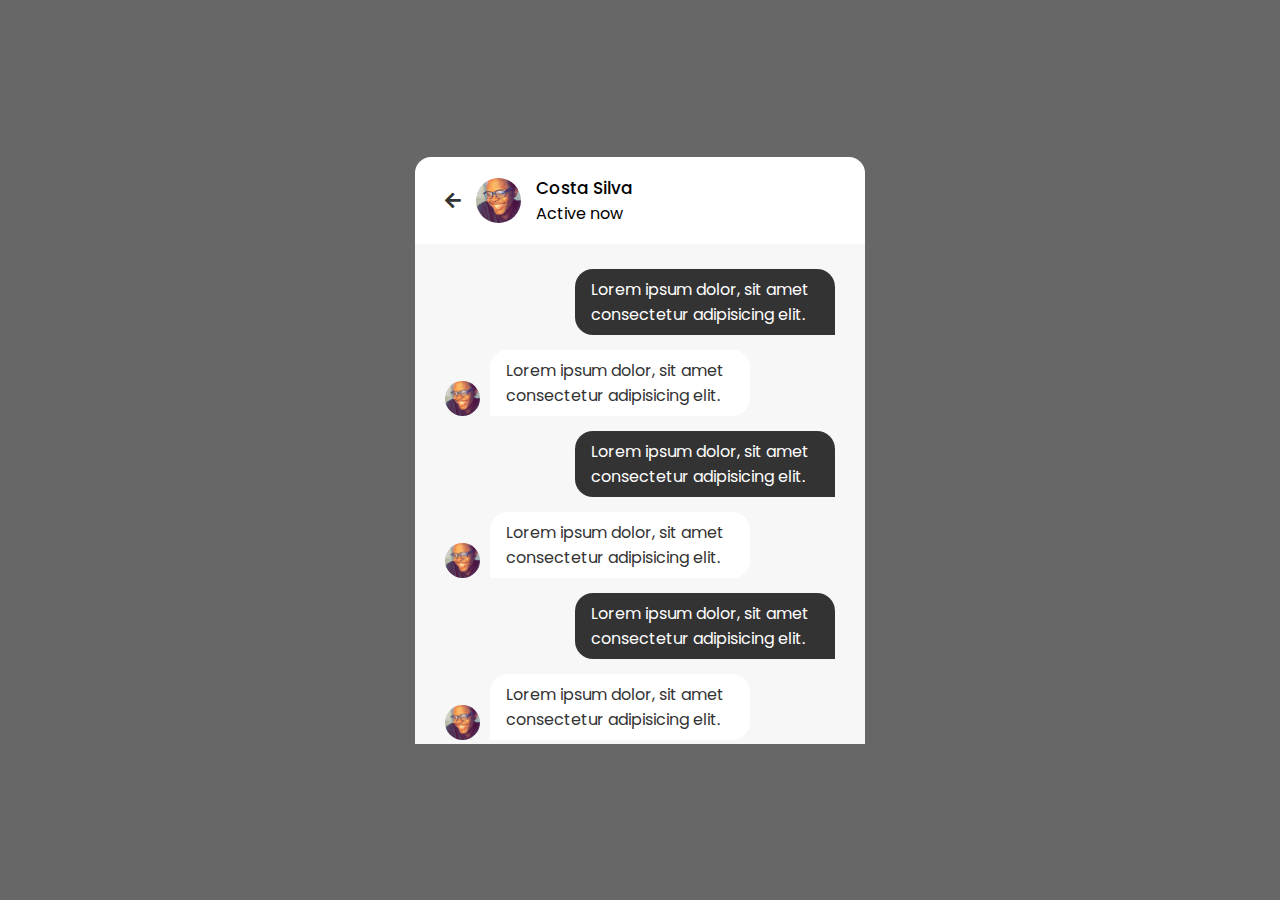
==== chat.html @ 8da9120f "Creating Chat Area Page (HTML)" ====
<!DOCTYPE html>
<html lang="pt">
<head>
    <meta charset="UTF-8">
    <meta http-equiv="X-UA-Compatible" content="IE=edge">
    <meta name="viewport" content="width=device-width, initial-scale=1.0">
     <!-- aqui temos o titulo da app que sera visto na barra de navegação do browser. -->
    <title> Real Time WebChat  </title>
    <!-- esta aqui em baixo a conecção com a os estilos css.  -->
    <link rel="stylesheet" href="./style/style.css">
     <!-- temos aqui abaixo uma fonte awesome que serve para dar um detalhe mais estetico a app, 
        e sera usado ao longo de todo o projecto.  -->
    <link rel="stylesheet" href="https://cdnjs.cloudflare.com/ajax/libs/font-awesome/5.15.2/css/all.min.css"/>
</head>
<body>
<div class="wrapper">
<section class="chat-area">
    <header>
        <a href="#" class="back-icon"><i class="fas fa-arrow-left"></i></a>
        <img src="IMG-3633.jpg" alt="">
        <div class="details">
            <span>Costa Silva</span>
            <p>Active now</p>
        </div>
    </header>
    <div class="chat-box">
        <div class="chat outgoing">
            <div class="details">
                <p>Lorem ipsum dolor, sit amet consectetur adipisicing elit.</p>
            </div>
        </div>
        <div class="chat incoming">
            <img src="IMG-3633.jpg" alt="">
            <div class="details">
                <p>Lorem ipsum dolor, sit amet consectetur adipisicing elit.</p>
            </div>
        </div>
        <div class="chat outgoing">
            <div class="details">
                <p>Lorem ipsum dolor, sit amet consectetur adipisicing elit.</p>
            </div>
        </div>
        <div class="chat incoming">
            <img src="IMG-3633.jpg" alt="">
            <div class="details">
                <p>Lorem ipsum dolor, sit amet consectetur adipisicing elit.</p>
            </div>
        </div>
        <div class="chat outgoing">
            <div class="details">
                <p>Lorem ipsum dolor, sit amet consectetur adipisicing elit.</p>
            </div>
        </div>
        <div class="chat incoming">
            <img src="IMG-3633.jpg" alt="">
            <div class="details">
                <p>Lorem ipsum dolor, sit amet consectetur adipisicing elit.</p>
            </div>
        </div>
        <div class="chat outgoing">
            <div class="details">
                <p>Lorem ipsum dolor, sit amet consectetur adipisicing elit.</p>
            </div>
        </div>
        <div class="chat incoming">
            <img src="IMG-3633.jpg" alt="">
            <div class="details">
                <p>Lorem ipsum dolor, sit amet consectetur adipisicing elit.</p>
            </div>
        </div>
        <div class="chat outgoing">
            <div class="details">
                <p>Lorem ipsum dolor, sit amet consectetur adipisicing elit.</p>
            </div>
        </div>
        <div class="chat incoming">
            <img src="IMG-3633.jpg" alt="">
            <div class="details">
                <p>Lorem ipsum dolor, sit amet consectetur adipisicing elit.</p>
            </div>
        </div>
    </div>
    
</section>   
</div>

</body>
</html>
---- style/style.css ----
/* começamos por importar uma fonte do google fontes, tipos de letra para estilização.  */
@import url('https://fonts.googleapis.com/css2?family=Poppins:wght@200;300;400;500;600;700&display=swap');
/* aqui temos ajustes iniciais da pagina de css alinhamentos e anulação de qualquer espaçamento já existente na pagina. */
*{
    margin: 0;
    padding: 0;
    box-sizing: border-box;
    text-decoration: none;
    font-family: 'Poppins', sans-serif;
}
/* aqui no nosso body temos centralização do corpo, e definição de uma cor de fundo. */
body{
    display: flex;
    align-items: center;
    justify-content: center;
    min-height: 100vh;
    /*background: #f7f7f7; */
    background: #676767;
}
/* wrapper recebe a estilização do espaço central de cadastro e muito mais ou 
seja é aqui nesta divi que conseguimos centralizar o nosso formulario. */
.wrapper{
    background: #fff;
    width: 450px;
    border-radius: 16px;
    box-shadow: 0 0 128px 0 rba(0,0,0,0.1),
                0 32px 64px -48px rgba(0, 0, 0, 0.5);
}
/*codigo css do formulario de incrição  */
.form{
    padding: 25px 30px;
}
/* cabeçalho do formulario. */
.form header{
    font-size: 25px;
    font-weight: 600;
    padding-bottom: 10px;
    border-bottom: 1px solid #e6e6e6;
}
.form form{
    margin: 20px 0;
}
/* formatação da classe erro-txt */
.form form .erro-txt{
    color: #721c24;
    background: #f8d7da;
    padding: 8px 10px;
    text-align: center;
    border-radius: 5px;
    margin-bottom: 10px;
    border: 1px solid #f5c6cb;
}
.form form .name-details{
    display: flex;
}
.form form .name-details .field:first-child{
    margin-right: 10px;
}
.form form .name-details .field:last-child{
    margin-left: 10px;
}
.form form .field{
    display: flex;
    position: relative;
    flex-direction: column;
    margin-bottom: 10px;
}
.form form .field label{
    margin-bottom: 2px;
}
.form form .field input{
    outline: none;
}
.form form .input input{
    height: 40px;
    width: 100%;
    font-size: 16px;
    padding: 0 10px;
    border: 1px solid #ccc;
    border-radius: 5px;
}
.form form .image input{
    font-size: 17px;
}
.form form .button input{
    margin-top: 13px;
    height: 45px;
    border: none;
    font-size: 17px;
    font-weight: 400;
    background: #333;
    color: #fff;
    border-radius: 5px;
    cursor: pointer;
}
/* formatação do campo field. */
.form form .field i{
    position: absolute;
    right: 15px;
    color: #ccc;
    top: 70%;
    transform: translateY(-50%);
    cursor: pointer;
}
/* formatação do link */
.form .link{
    text-align: center;
    margin: 10px 0;
    font-size: 17px;
}
.form .link a{
    color: #333;
}
.form .link a:hover{
    text-decoration: underline;
}
.users{
    padding: 25px 30px;
}
.users header,
.users-list a{
    display: flex;
    align-items: center;
    padding-bottom: 20px;
    justify-content: space-between;
    border-bottom: 1px solid #e6e6e6;
}
.wrapper img{
    object-fit: cover;
    border-radius: 50%;
}
:is(.users, .users-list) .content{
    display: flex;
    align-items: center;
}
.users header .content img{
    height: 50px;
    width: 50px;
}
:is(.users, .users-list) .details{
    color: #000;
    margin-left: 15px;
}
:is(.users, .users-list) .details span{
    font-size: 18px;
    font-weight: 500;
}
.users header .logout{
    color: #fff;
    font-size: 17px;
    padding: 7px 15px;
    background: #333;
    border-radius: 5px;
}
.users .search{
    margin: 20px 0;
    display: flex;
    position: relative;
    align-items: center;
    justify-content: space-between;
}
.users .search .text{
    font-size: 18px;
}
.users .search input{
    position: absolute;
    height: 42px;
    width: calc(100% - 50px);
    border: 1px solid #ccc;
    padding: 0 13px;
    font-size: 16px;
    border-radius: 5px 0 0 5px;
    outline: none;
}
.users .search button{
    width: 47px;
    height: 42px;
    border: none;
    outline: none;
    color: #fff;
    background: #333;
    cursor: pointer;
    font-size: 17px;
    border-radius: 0 5px 5px 0;
}
.users-list{
    max-height: 350px;
    overflow-y: auto;
}
:is(.users-list, .chat-box)::-webkit-scrollbar{
    width: 0px;
}
.users-list a{
    margin-bottom: 15px;
    page-break-after: 10px;
    padding-right: 15px;
    border-bottom-color: #f1f1f1;
}
.users-list a:last-child{
    border: none;
    margin-bottom: 0px;
}
.users-list a .content img{
    height: 40px;
    width: 40px;
}
.users-list a .content p{
    color: #676767;
}
.users-list a .status-dot{
    font-size: 12px;
    color: #468669;
}
/* we'll use this class name in php to show offline status */
.users-list a .status-dot.offline{
    color: #ccc;
}
/* Creating Chat Area Page (HTML) */
.chat-area header{
    display: flex;
    align-items: center;
    padding: 18px 30px;
}
.chat-area header .back-icon{
    font-size: 18px;
    color: #333;
}
.chat-area header img{
    height: 45px;
    width: 45px;
    margin: 0 15px;
}
.chat-area header span{
    font-size: 17px;
    font-weight: 500;
}
.chat-box{
    height: 500px;
    overflow-y: auto;
    background: #f7f7f7;
    padding: 10px 30px 20px 30px;
    box-shadow: inset 0 32px 32px -32px rgb(0, 0, 0 / 5%),
                inset 0 -32px 32px -32px rgb(0, 0, 0 / 5%);
}
.chat-box .chat{
    margin: 15px 0;
}
.chat-box .chat p{
    word-wrap: break-word;
    padding: 8px 16px;
    box-shadow: inset 0 0 32px rgb(0, 0, 0 / 8%),
                inset 0 16px 16px -16px rgb(0, 0, 0 / 10%);
}
.chat-box .outgoing{
    display: flex;
}
.outgoing .details{
    margin-left: auto;
    max-width: calc(100% - 130px);
}
.outgoing .details p{
    background: #333;
    color: #fff;
    border-radius: 18px 18px 0 18px;
}
.chat-box .incoming{
    display: flex;
    align-items: flex-end;
} 
.chat-box .incoming img{
    height: 35px;
    width: 35px;
}
.incoming .details{
    margin-left: 10px;
    margin-right: auto;
    max-width: calc(100% - 130px);
}
.incoming .details p{
    color: #333;
    background: #fff;
    border-radius: 18px 18px 18px 0;
}
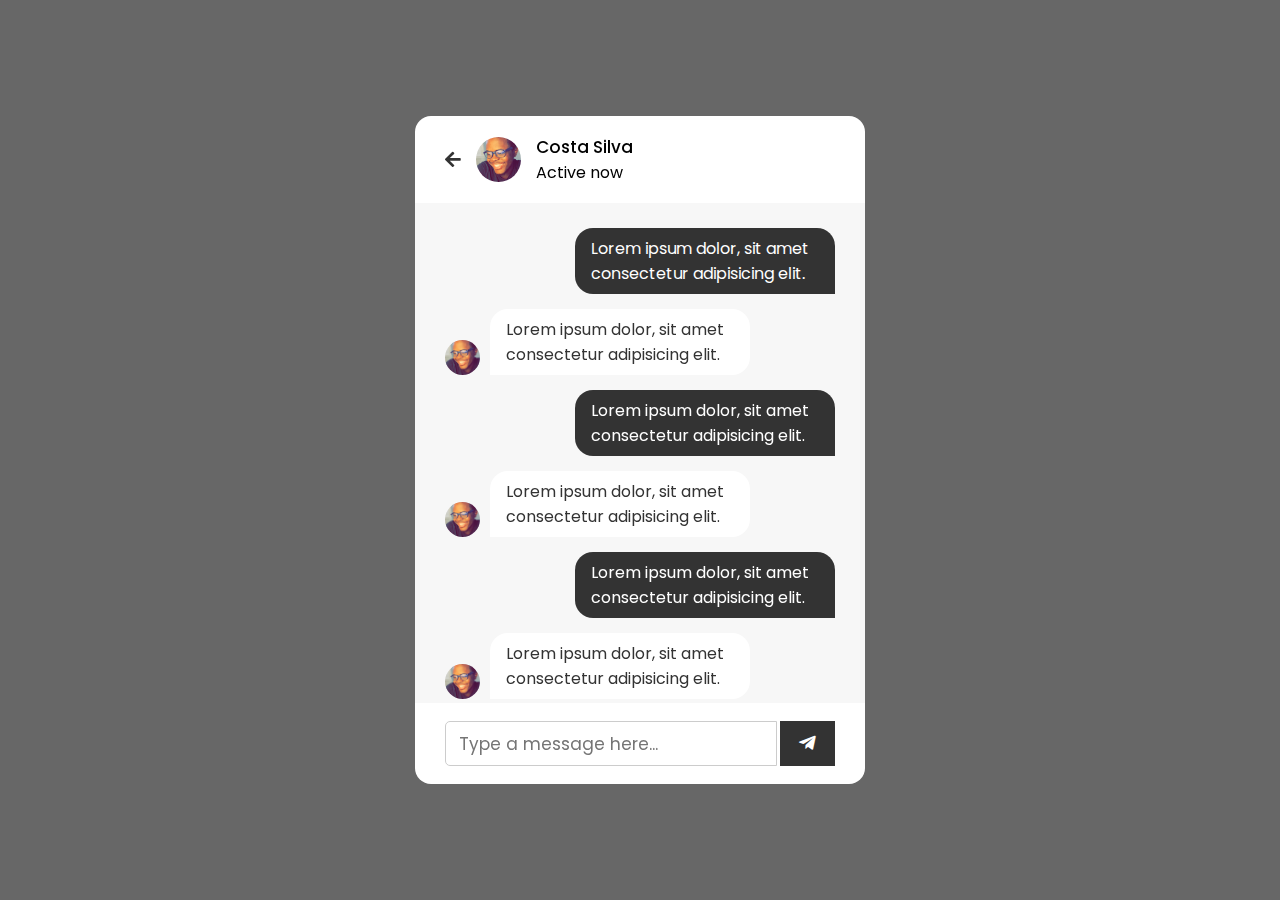
==== commit e9fecc70: "Styling Chat Area Page (CSS)" ====
--- a/chat.html
+++ b/chat.html
@@ -80,7 +80,10 @@
             </div>
         </div>
     </div>
-    
+    <form action="#" class="typing-area">
+        <input type="text" placeholder="Type a message here...">
+        <button><i class="fab fa-telegram-plane"></i></button>
+    </form>
 </section>   
 </div>
 
--- a/style/style.css
+++ b/style/style.css
@@ -211,11 +211,10 @@
     font-size: 12px;
     color: #468669;
 }
-/* we'll use this class name in php to show offline status */
+/* vamos usar este nome de classe em php para mostrar o status offline */
 .users-list a .status-dot.offline{
     color: #ccc;
 }
-/* Creating Chat Area Page (HTML) */
 .chat-area header{
     display: flex;
     align-items: center;
@@ -280,4 +279,28 @@
     color: #333;
     background: #fff;
     border-radius: 18px 18px 18px 0;
+}
+.chat-area .typing-area{
+    padding: 18px 30px;
+    display: flex;
+    justify-content: space-between;
+}
+.typing-area input{
+    height: 45px;
+    width: calc(100% - 58px);
+    font-size: 17px;
+    border: 1px solid #ccc;
+    padding: 0 13px;
+    border-radius: 5px 0 0 5px;
+    outline: none;
+}
+.typing-area button{
+    width: 55px;
+    border: none;
+    outline: none;
+    background: #333;
+    color: #fff;
+    font-size: 19px;
+    cursor: pointer;      
+    border-radius: o 5px 5px 0;
 }